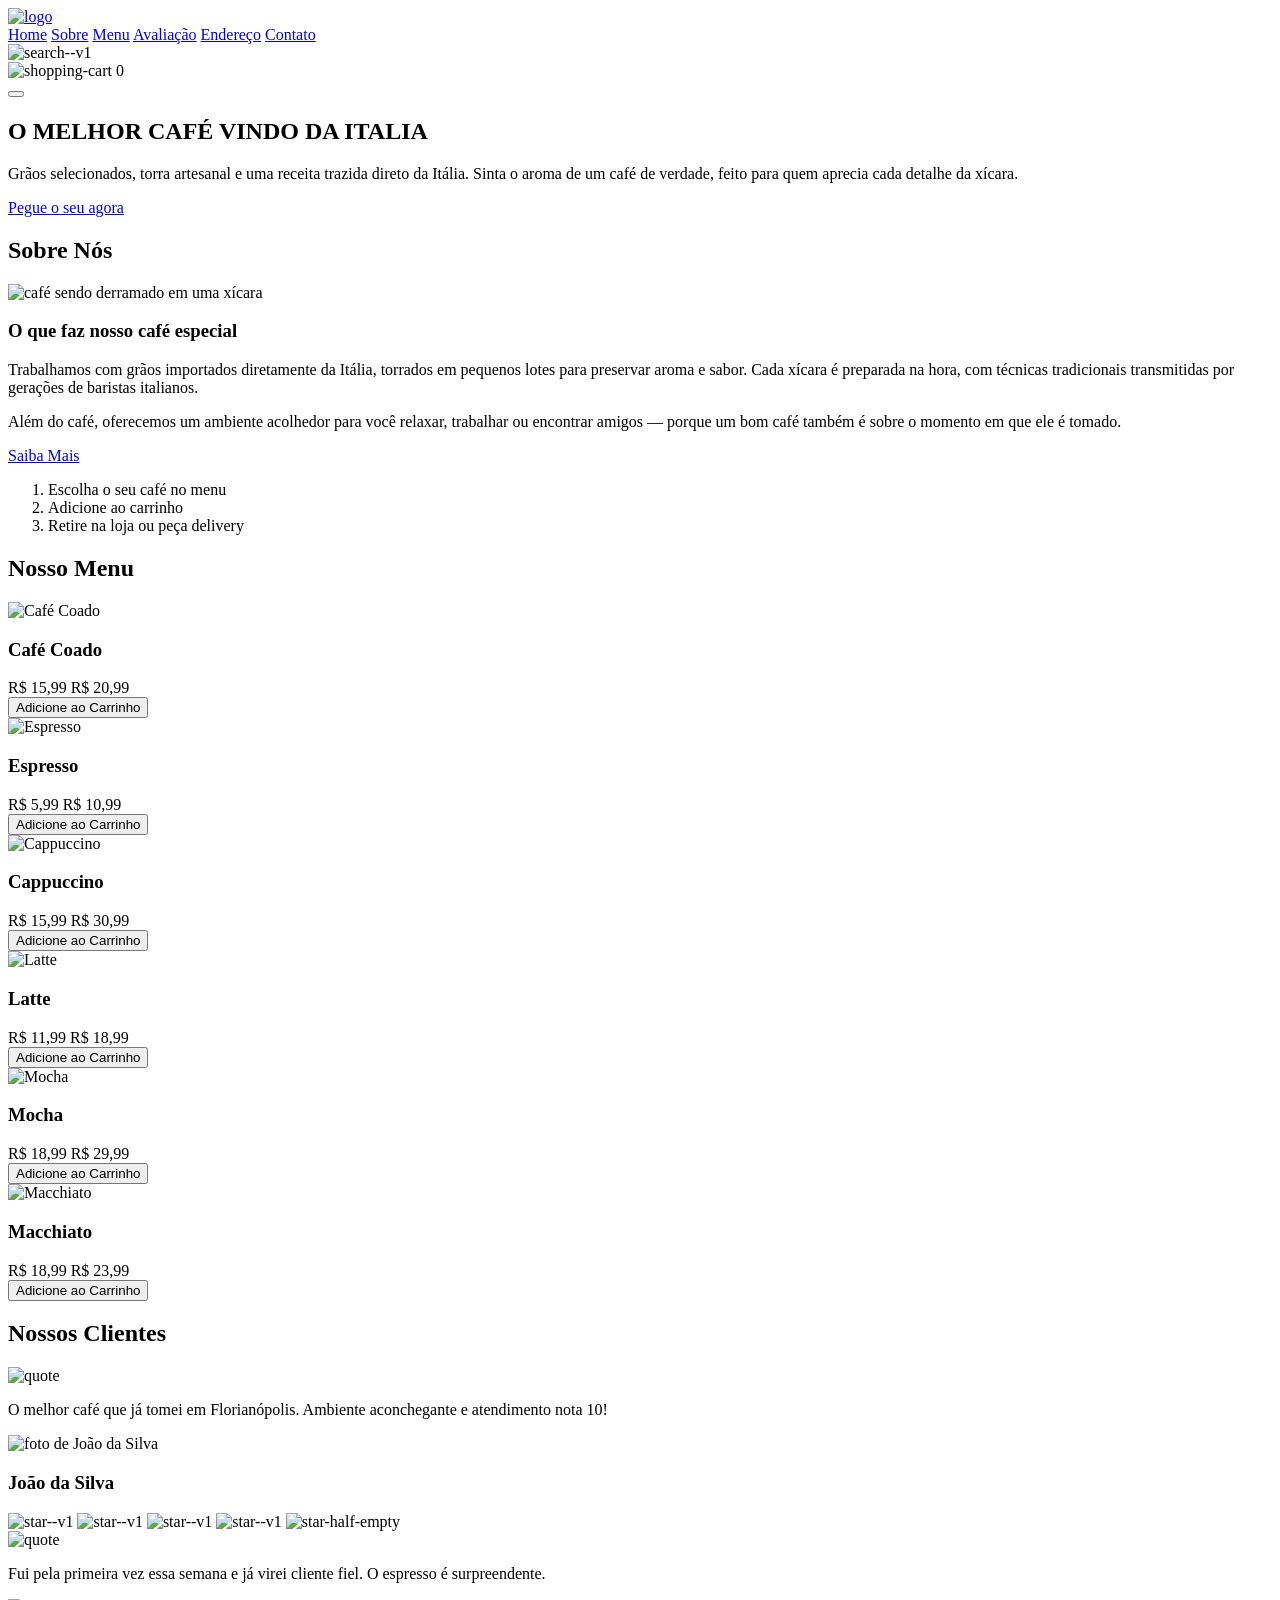
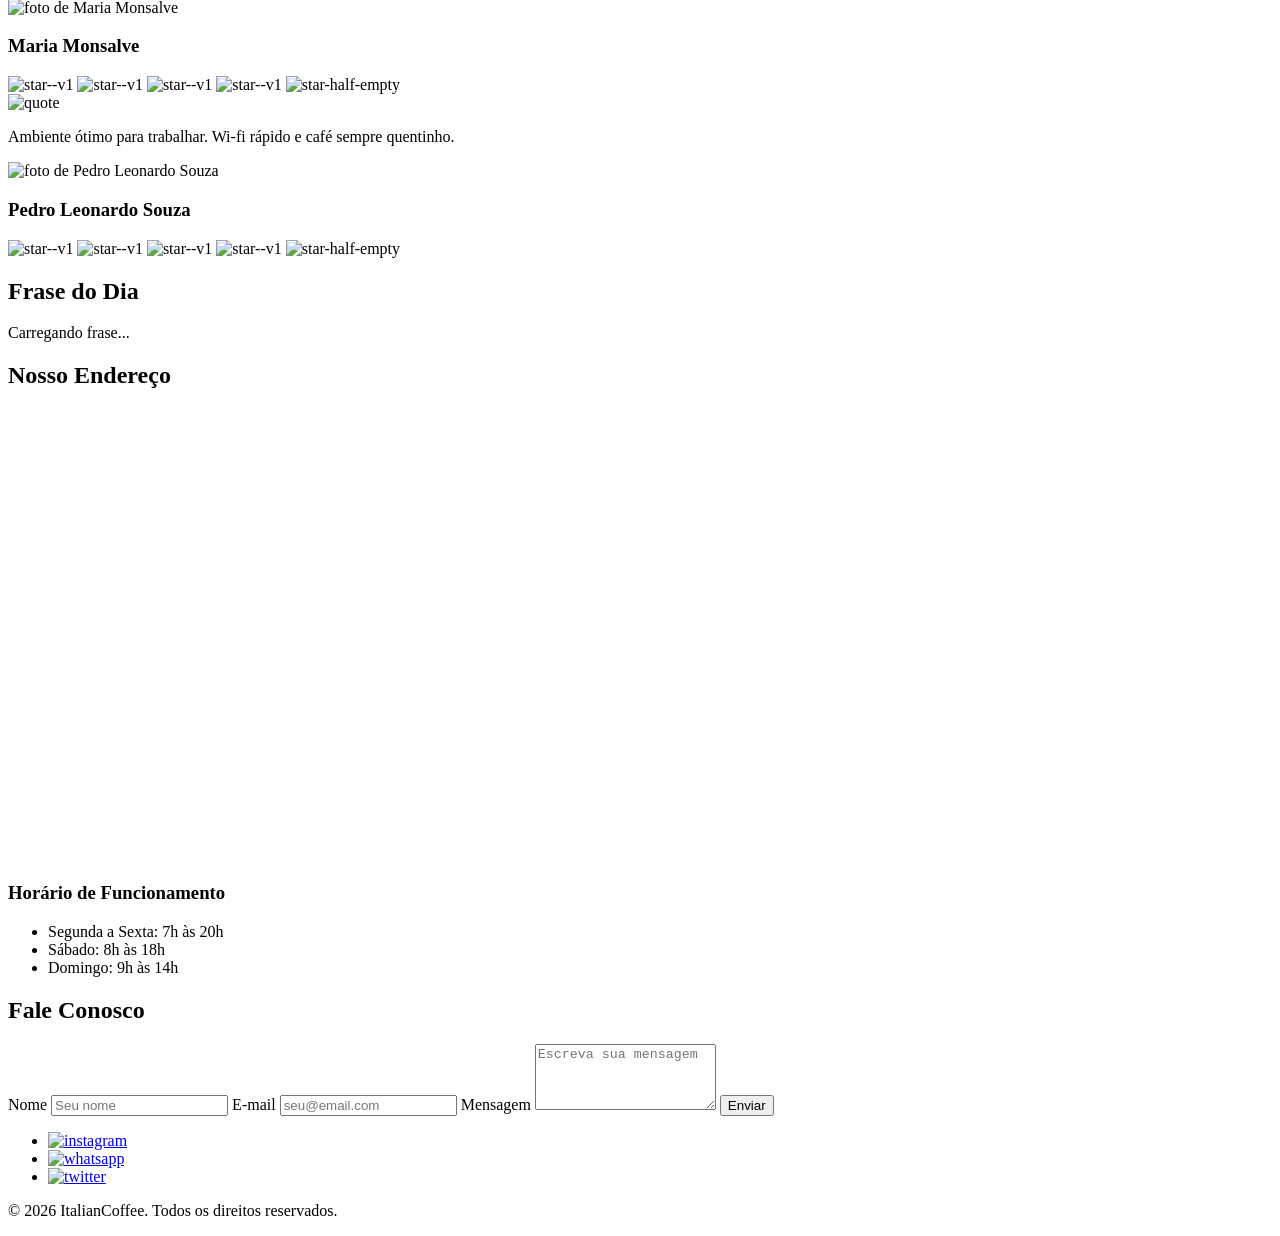
==== site/index.html @ 4438e6ff "Update HTML structure and add stylesheets" ====
<!DOCTYPE html>
<html lang="pt-br">
<head>
    <meta charset="UTF-8">
    <meta name="viewport" content="width=device-width, initial-scale=1.0">
    <link rel="preconnect" href="https://fonts.googleapis.com">
    <link rel="preconnect" href="https://fonts.gstatic.com" crossorigin>
    <link href="https://fonts.googleapis.com/css2?family=Playfair+Display:wght@400..900&family=Roboto:wght@100..900&display=swap" rel="stylesheet">
    <title>ItalianCoffee</title>
    <link rel="stylesheet" href="style.css">
</head>
<body>
    <header class="header">
        <section>
            <a href="#" class="logo">
                <img src="image/logo.png" alt="logo">
            </a>

            <nav class="navbar" id="navbar">
                <a href="#home">Home</a>
                <a href="#about">Sobre</a>
                <a href="#menu">Menu</a>
                <a href="#review">Avaliação</a>
                <a href="#address">Endereço</a>
                <a href="#contact">Contato</a>
            </nav>

            <div class="icons">
                <img width="30" height="30" src="https://img.icons8.com/ios-filled/30/ffffff/search--v1.png" alt="search--v1"/>
                <div class="cart-wrapper">
                    <img id="cart-icon" width="30" height="30" src="https://img.icons8.com/material-rounded/30/ffffff/shopping-cart.png" alt="shopping-cart"/>
                    <span id="cart-count" class="cart-count">0</span>
                </div>
                <button id="menu-toggle" class="menu-toggle" aria-label="Abrir menu">
                    <span></span><span></span><span></span>
                </button>
            </div>
        </section>
    </header>

    <main>
        <div class="home-container">
            <section id="home">
                <div class="content">
                    <h1>O MELHOR CAFÉ VINDO DA ITALIA</h1>
                    <p>Grãos selecionados, torra artesanal e uma receita trazida direto da Itália. Sinta o aroma de um café de verdade, feito para quem aprecia cada detalhe da xícara.</p>
                    <a href="#menu" class="btn">Pegue o seu agora</a>
                </div>
            </section>
        </div>

        <section class="about" id="about">
            <h2 class="title">Sobre <span>Nós</span></h2>
            <div class="row">
                <div class="container-image">
                    <img src="image/home-img.jpg" alt="café sendo derramado em uma xícara">
                </div>
                <div class="content">
                    <h3>O que faz nosso café especial</h3>
                    <p>Trabalhamos com grãos importados diretamente da Itália, torrados em pequenos lotes para preservar aroma e sabor. Cada xícara é preparada na hora, com técnicas tradicionais transmitidas por gerações de baristas italianos.</p>
                    <p>Além do café, oferecemos um ambiente acolhedor para você relaxar, trabalhar ou encontrar amigos — porque um bom café também é sobre o momento em que ele é tomado.</p>
                    <a href="#menu" class="btn">Saiba Mais</a>

                    <ol class="steps">
                        <li>Escolha o seu café no menu</li>
                        <li>Adicione ao carrinho</li>
                        <li>Retire na loja ou peça delivery</li>
                    </ol>
                </div>
            </div>
        </section>

        <section class="menu" id="menu">
            <h2 class="title">Nosso <span>Menu</span></h2>

            <div class="box-container">
                <div class="box">
                    <img src="image/menu-1.png" alt="Café Coado">
                    <h3>Café Coado</h3>
                    <div class="price">R$ 15,99 <span>R$ 20,99</span></div>
                    <button class="btn add-to-cart" data-name="Café Coado" data-price="15.99">Adicione ao Carrinho</button>
                </div>
                <div class="box">
                    <img src="image/menu-2.png" alt="Espresso">
                    <h3>Espresso</h3>
                    <div class="price">R$ 5,99 <span>R$ 10,99</span></div>
                    <button class="btn add-to-cart" data-name="Espresso" data-price="5.99">Adicione ao Carrinho</button>
                </div>
                <div class="box">
                    <img src="image/menu-3.png" alt="Cappuccino">
                    <h3>Cappuccino</h3>
                    <div class="price">R$ 15,99 <span>R$ 30,99</span></div>
                    <button class="btn add-to-cart" data-name="Cappuccino" data-price="15.99">Adicione ao Carrinho</button>
                </div>
                <div class="box">
                    <img src="image/menu-4.png" alt="Latte">
                    <h3>Latte</h3>
                    <div class="price">R$ 11,99 <span>R$ 18,99</span></div>
                    <button class="btn add-to-cart" data-name="Latte" data-price="11.99">Adicione ao Carrinho</button>
                </div>
                <div class="box">
                    <img src="image/menu-5.png" alt="Mocha">
                    <h3>Mocha</h3>
                    <div class="price">R$ 18,99 <span>R$ 29,99</span></div>
                    <button class="btn add-to-cart" data-name="Mocha" data-price="18.99">Adicione ao Carrinho</button>
                </div>
                <div class="box">
                    <img src="image/menu-6.png" alt="Macchiato">
                    <h3>Macchiato</h3>
                    <div class="price">R$ 18,99 <span>R$ 23,99</span></div>
                    <button class="btn add-to-cart" data-name="Macchiato" data-price="18.99">Adicione ao Carrinho</button>
                </div>
            </div>
        </section>

        <section class="review" id="review">
            <h2 class="title">Nossos <span>Clientes</span></h2>
            <div class="box-container">
                <article class="box">
                    <img src="image/quote-img.png" alt="quote">
                    <p>O melhor café que já tomei em Florianópolis. Ambiente aconchegante e atendimento nota 10!</p>
                    <img src="image/pic-1.png" alt="foto de João da Silva" class="user">
                    <h3>João da Silva</h3>
                    <div class="stars">
                        <img width="30" height="30" src="https://img.icons8.com/ios-filled/30/ffffff/star--v1.png" alt="star--v1"/>
                        <img width="30" height="30" src="https://img.icons8.com/ios-filled/30/ffffff/star--v1.png" alt="star--v1"/>
                        <img width="30" height="30" src="https://img.icons8.com/ios-filled/30/ffffff/star--v1.png" alt="star--v1"/>
                        <img width="30" height="30" src="https://img.icons8.com/ios-filled/30/ffffff/star--v1.png" alt="star--v1"/>
                        <img width="30" height="30" src="https://img.icons8.com/ios-filled/30/ffffff/star-half-empty.png" alt="star-half-empty"/>
                    </div>
                </article>
                <article class="box">
                    <img src="image/quote-img.png" alt="quote">
                    <p>Fui pela primeira vez essa semana e já virei cliente fiel. O espresso é surpreendente.</p>
                    <img src="image/pic-2.png" alt="foto de Maria Monsalve" class="user">
                    <h3>Maria Monsalve</h3>
                    <div class="stars">
                        <img width="30" height="30" src="https://img.icons8.com/ios-filled/30/ffffff/star--v1.png" alt="star--v1"/>
                        <img width="30" height="30" src="https://img.icons8.com/ios-filled/30/ffffff/star--v1.png" alt="star--v1"/>
                        <img width="30" height="30" src="https://img.icons8.com/ios-filled/30/ffffff/star--v1.png" alt="star--v1"/>
                        <img width="30" height="30" src="https://img.icons8.com/ios-filled/30/ffffff/star--v1.png" alt="star--v1"/>
                        <img width="30" height="30" src="https://img.icons8.com/ios-filled/30/ffffff/star-half-empty.png" alt="star-half-empty"/>
                    </div>
                </article>
                <article class="box">
                    <img src="image/quote-img.png" alt="quote">
                    <p>Ambiente ótimo para trabalhar. Wi-fi rápido e café sempre quentinho.</p>
                    <img src="image/pic-3.png" alt="foto de Pedro Leonardo Souza" class="user">
                    <h3>Pedro Leonardo Souza</h3>
                    <div class="stars">
                        <img width="30" height="30" src="https://img.icons8.com/ios-filled/30/ffffff/star--v1.png" alt="star--v1"/>
                        <img width="30" height="30" src="https://img.icons8.com/ios-filled/30/ffffff/star--v1.png" alt="star--v1"/>
                        <img width="30" height="30" src="https://img.icons8.com/ios-filled/30/ffffff/star--v1.png" alt="star--v1"/>
                        <img width="30" height="30" src="https://img.icons8.com/ios-filled/30/ffffff/star--v1.png" alt="star--v1"/>
                        <img width="30" height="30" src="https://img.icons8.com/ios-filled/30/ffffff/star-half-empty.png" alt="star-half-empty"/>
                    </div>
                </article>
            </div>
        </section>

        <section class="quote-of-day" id="quote-of-day">
            <h2 class="title">Frase do <span>Dia</span></h2>
            <p id="daily-quote">Carregando frase...</p>
        </section>

        <section class="address" id="address">
            <h2 class="title">Nosso <span>Endereço</span></h2>
            <div class="address-row">
                <iframe src="https://www.google.com/maps/embed?pb=!1m18!1m12!1m3!1d3466.1487764805815!2d-53.811989600000004!3d-29.686466!2m3!1f0!2f0!3f0!3m2!1i1024!2i768!4f13.1!3m3!1m2!1s0x9503cb576c69a40f%3A0x71aed752d0e5913a!2sThe%20Coffee!5e0!3m2!1spt-BR!2sbr!4v1779195147299!5m2!1spt-BR!2sbr" width="600" height="450" style="border:0;" allowfullscreen loading="lazy" referrerpolicy="no-referrer-when-downgrade"></iframe>

                <aside class="hours">
                    <h3>Horário de Funcionamento</h3>
                    <ul>
                        <li>Segunda a Sexta: 7h às 20h</li>
                        <li>Sábado: 8h às 18h</li>
                        <li>Domingo: 9h às 14h</li>
                    </ul>
                </aside>
            </div>
        </section>

        <section class="contact" id="contact">
            <h2 class="title">Fale <span>Conosco</span></h2>
            <form id="contact-form" class="contact-form" novalidate>
                <label for="name">Nome</label>
                <input type="text" id="name" name="name" placeholder="Seu nome">

                <label for="email">E-mail</label>
                <input type="email" id="email" name="email" placeholder="seu@email.com">

                <label for="message">Mensagem</label>
                <textarea id="message" name="message" rows="4" placeholder="Escreva sua mensagem"></textarea>

                <button type="submit" class="btn">Enviar</button>
                <p id="form-feedback" class="form-feedback" aria-live="polite"></p>
            </form>
        </section>
    </main>

    <footer class="footer">
        <ul class="share">
            <li><a href="#"><img width="30" height="30" src="https://img.icons8.com/material-outlined/30/ffffff/instagram-new--v1.png" alt="instagram"/></a></li>
            <li><a href="#"><img width="30" height="30" src="https://img.icons8.com/ios-glyphs/30/ffffff/whatsapp.png" alt="whatsapp"/></a></li>
            <li><a href="#"><img width="30" height="30" src="https://img.icons8.com/ios-filled/30/ffffff/twitterx--v1.png" alt="twitter"/></a></li>
        </ul>
        <p>&copy; 2026 ItalianCoffee. Todos os direitos reservados.</p>
    </footer>

    <script src="script.js"></script>
</body>
</html>
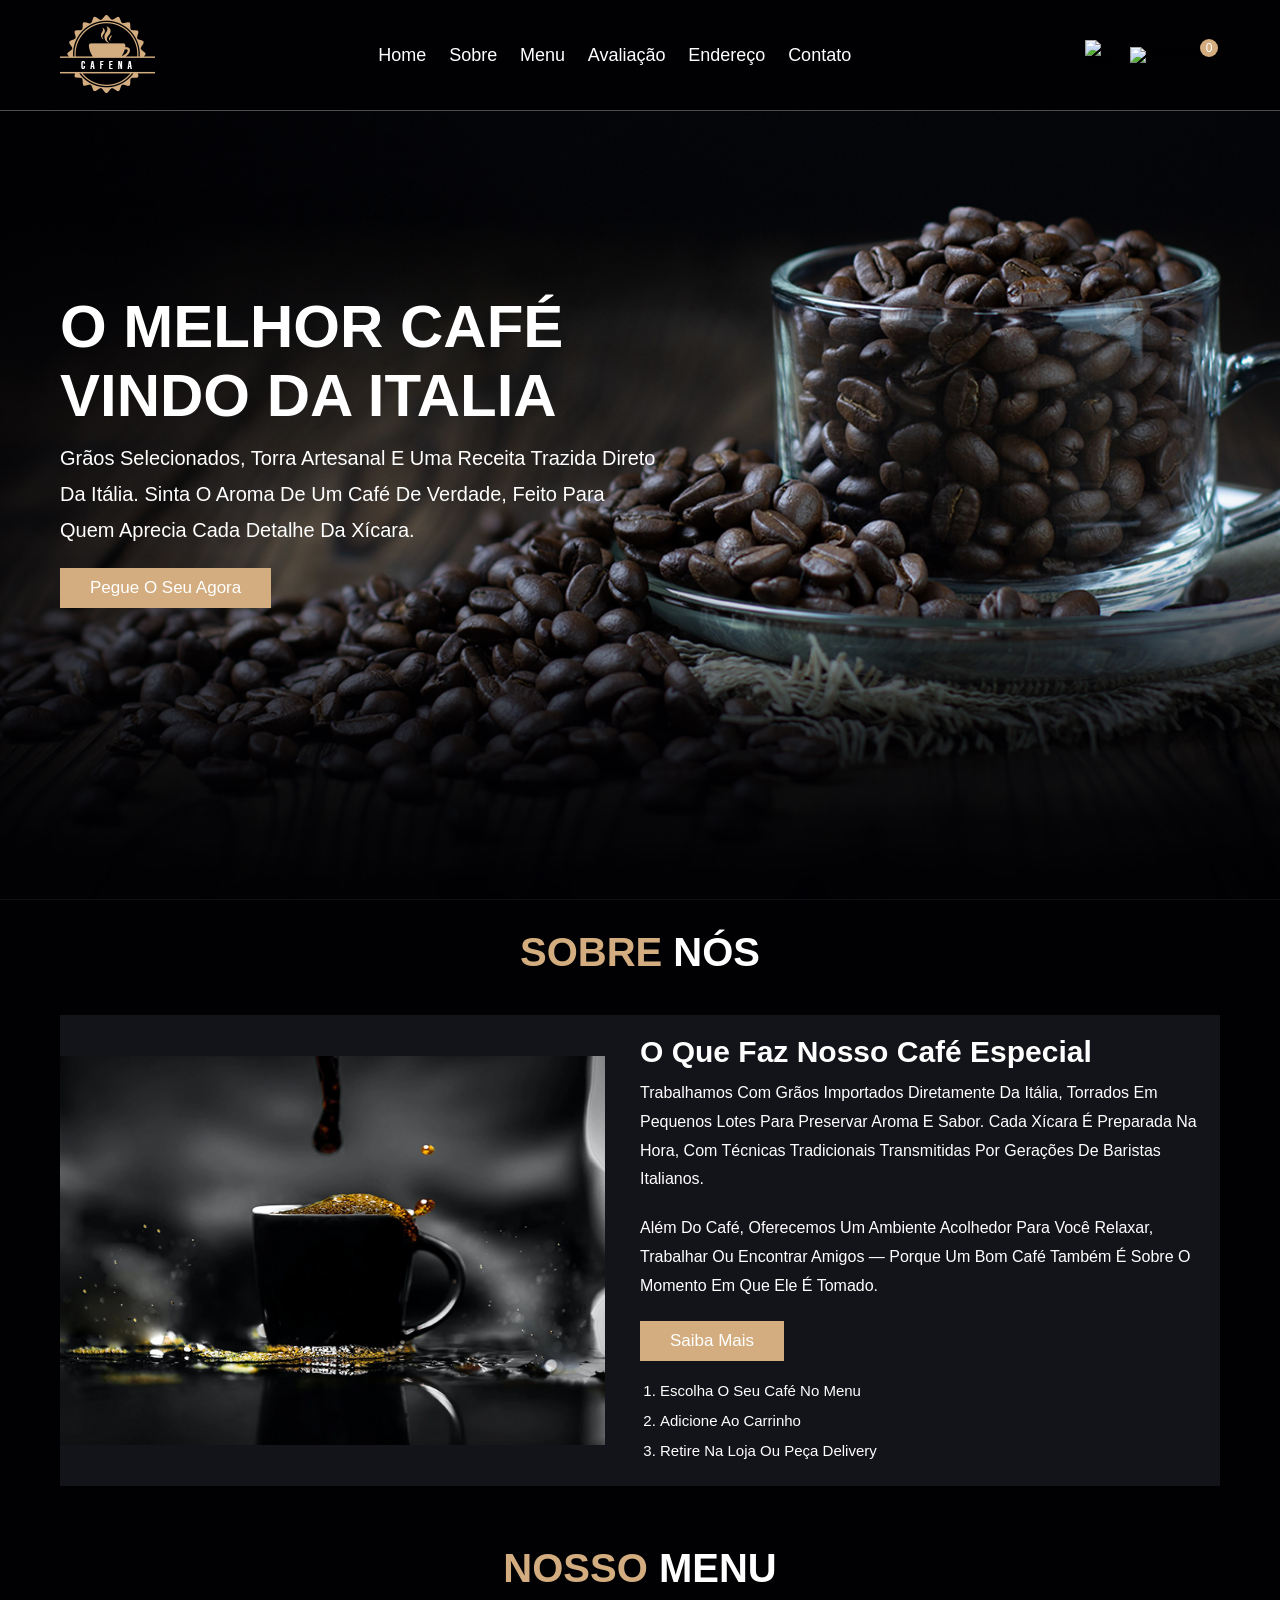
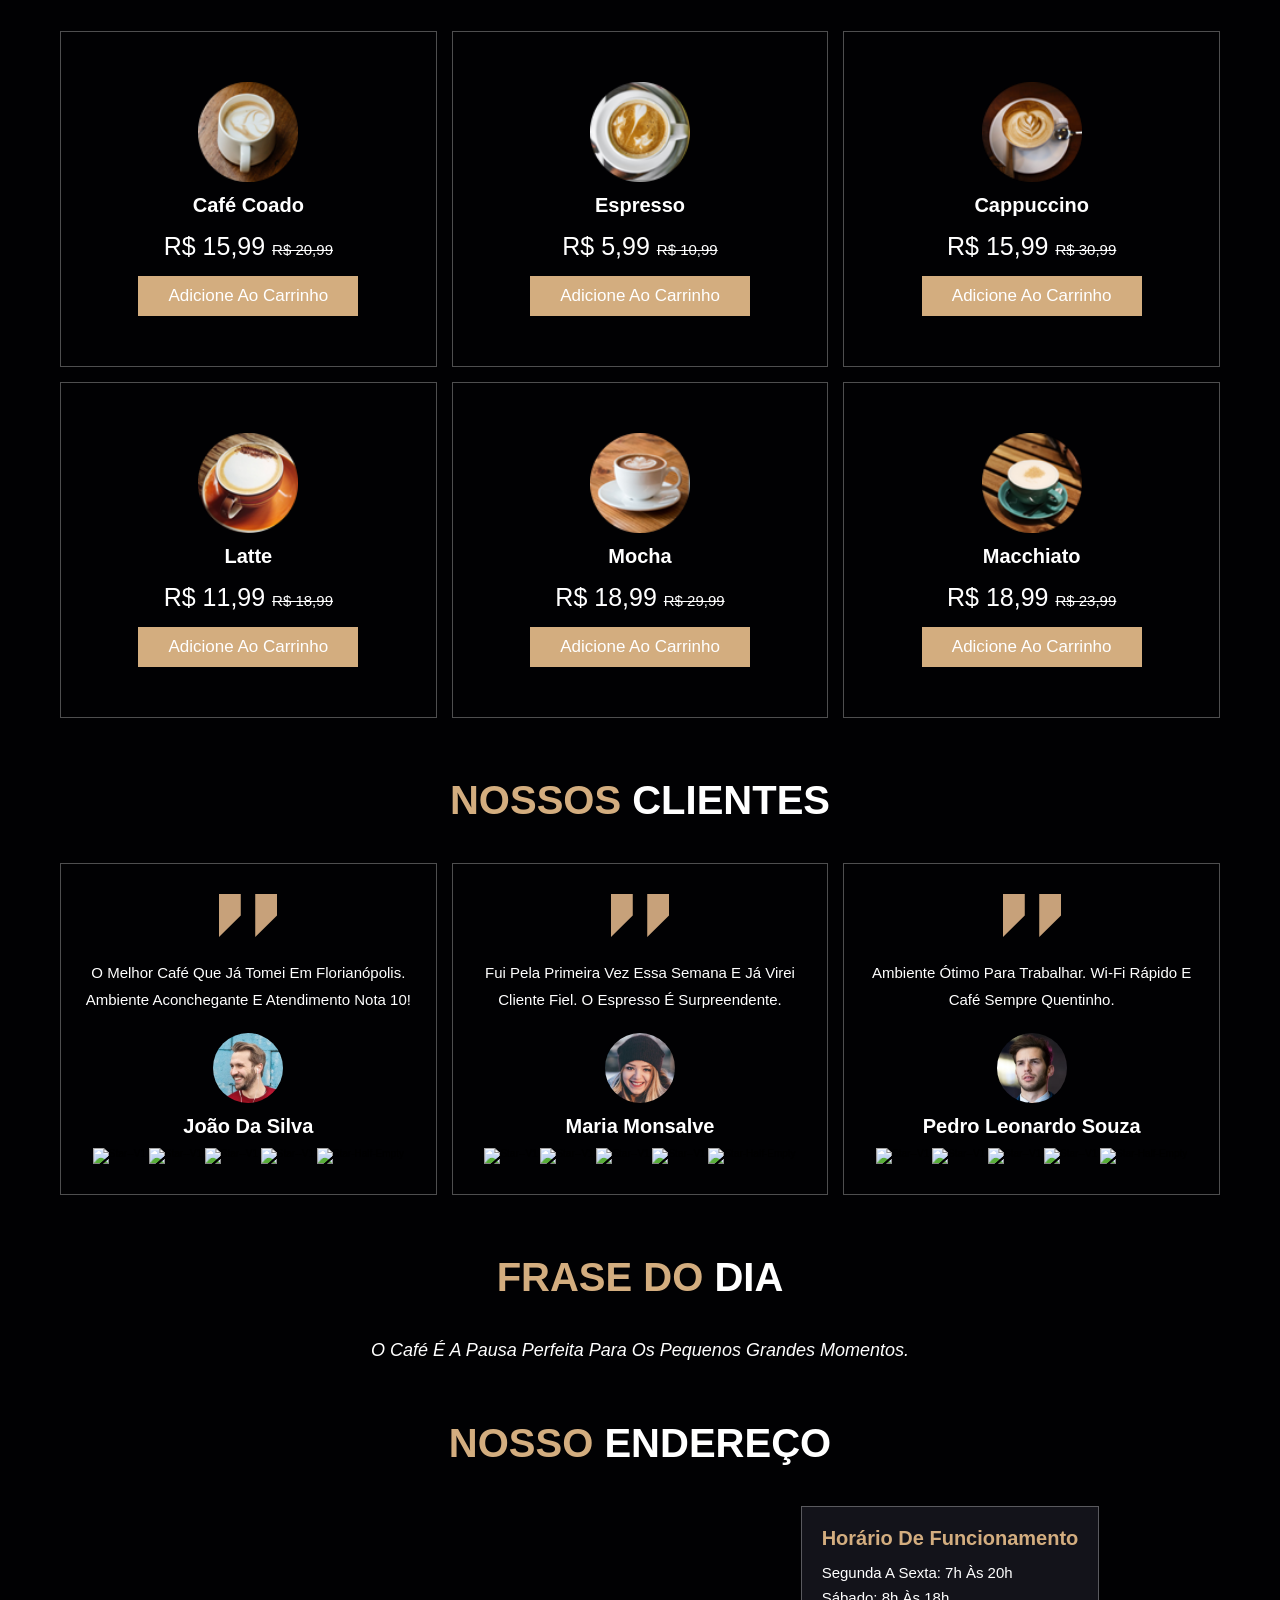
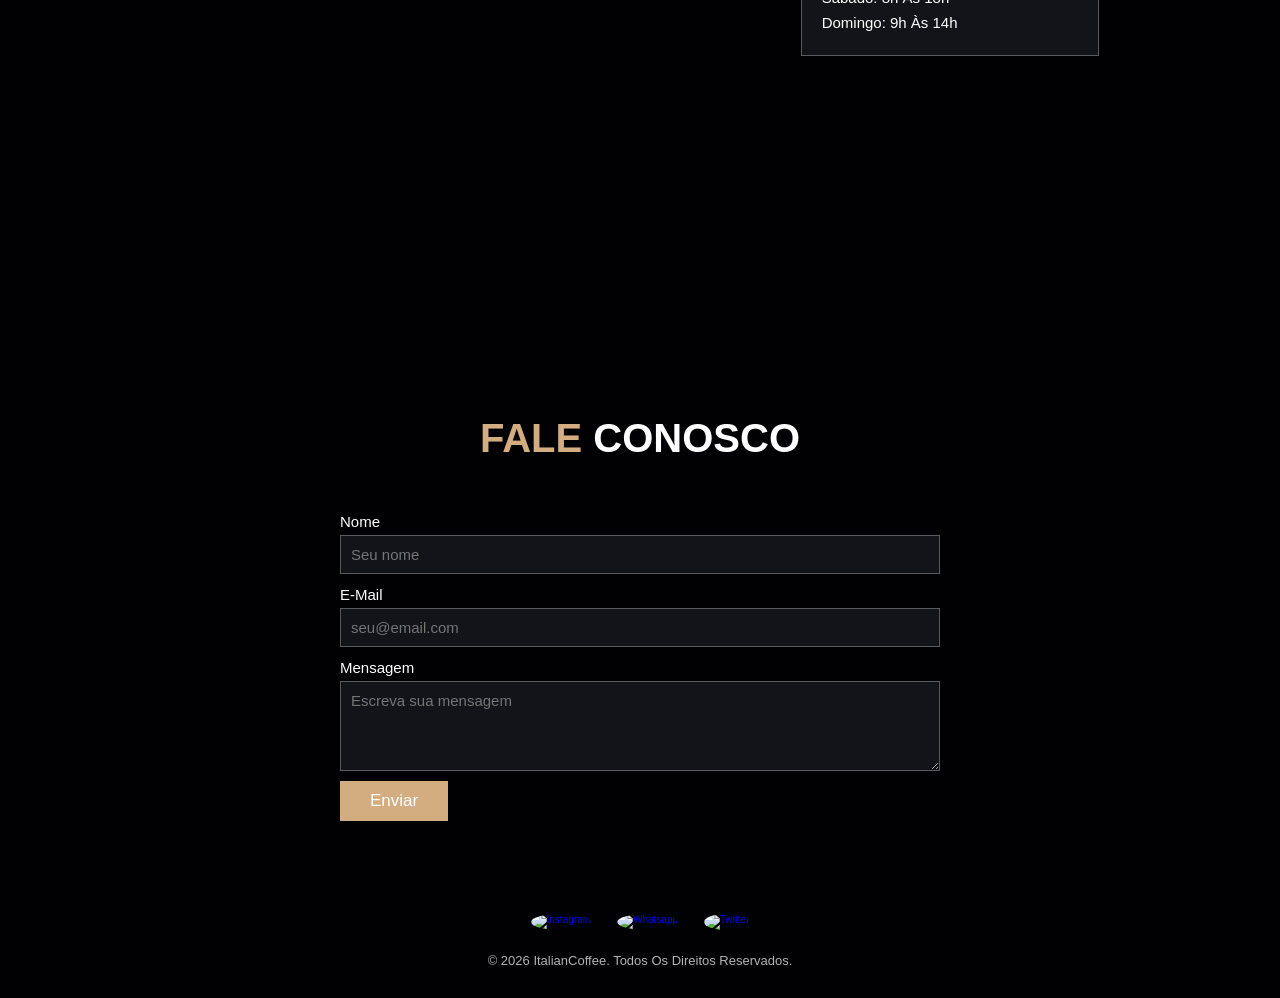
==== commit f4da9967: "Add files via upload" ====
--- a/site/index.html
+++ b/site/index.html
@@ -7,7 +7,7 @@
     <link rel="preconnect" href="https://fonts.gstatic.com" crossorigin>
     <link href="https://fonts.googleapis.com/css2?family=Playfair+Display:wght@400..900&family=Roboto:wght@100..900&display=swap" rel="stylesheet">
     <title>ItalianCoffee</title>
-    <link rel="stylesheet" href="style.css">
+    <link rel="stylesheet" href="css/index.css">
 </head>
 <body>
     <header class="header">
@@ -53,7 +53,7 @@
             <h2 class="title">Sobre <span>Nós</span></h2>
             <div class="row">
                 <div class="container-image">
-                    <img src="image/home-img.jpg" alt="café sendo derramado em uma xícara">
+                    <img src="image\cafederramando.jpg" alt="café sendo derramado em uma xícara">
                 </div>
                 <div class="content">
                     <h3>O que faz nosso café especial</h3>
@@ -206,6 +206,6 @@
         <p>&copy; 2026 ItalianCoffee. Todos os direitos reservados.</p>
     </footer>
 
-    <script src="script.js"></script>
+    <script src="js/index.js"></script>
 </body>
 </html>
--- a/site/css/index.css
+++ b/site/css/index.css
@@ -0,0 +1,468 @@
+:root {
+    --main-color: #d3ad7f;
+    --black: #13131a;
+    --bg: #010103;
+    --border: 0.1rem solid rgba(255,255,255,0.3);
+    font-size: 10px;
+}
+
+* {
+    margin: 0;
+    padding: 0;
+    outline: none;
+    border: none;
+    text-decoration: none;
+    text-transform: capitalize;
+    transition: 0.2s linear;
+    font-family: "Roboto", sans-serif;
+    box-sizing: border-box;
+}
+
+body {
+    background-color: var(--bg);
+}
+
+section {
+    padding: 3rem 2rem;
+    margin: 0 auto;
+    max-width: 1200px;
+}
+
+/* seletor de ID: garante que as âncoras do menu nao fiquem escondidas atrás do header fixo */
+#home,
+#about,
+#menu,
+#review,
+#address,
+#contact,
+#quote-of-day {
+    scroll-margin-top: 8rem;
+}
+
+.header {
+    position: fixed;
+    top: 0;
+    left: 0;
+    right: 0;
+    z-index: 99;
+    border-bottom: var(--border);
+    background-color: var(--bg);
+}
+
+.header section {
+    display: flex;
+    align-items: center;
+    justify-content: space-between;
+    padding-top: 1.5rem;
+    padding-bottom: 1.5rem;
+}
+
+.navbar a {
+    margin: 0 1rem;
+    font-size: 1.8rem;
+    color: #ffff;
+}
+
+.navbar a:hover {
+    color: var(--main-color);
+    border-bottom: 0.1rem solid var(--main-color);
+    padding-bottom: 0.5rem;
+    font-size: 2rem;
+}
+
+.icons {
+    margin: 1rem;
+    display: flex;
+    align-items: center;
+    gap: 1.5rem;
+}
+
+.icons img {
+    cursor: pointer;
+}
+
+.icons img:hover {
+    width: 40px;
+    height: 40px;
+}
+
+.cart-wrapper {
+    position: relative;
+    display: inline-block;
+}
+
+.cart-count {
+    position: absolute;
+    top: -0.8rem;
+    right: -0.8rem;
+    background: var(--main-color);
+    color: #fff;
+    font-size: 1.2rem;
+    min-width: 1.8rem;
+    height: 1.8rem;
+    border-radius: 50%;
+    display: flex;
+    align-items: center;
+    justify-content: center;
+}
+
+.menu-toggle {
+    display: none;
+    flex-direction: column;
+    gap: 0.5rem;
+    background: transparent;
+    cursor: pointer;
+}
+
+.menu-toggle span {
+    width: 2.5rem;
+    height: 0.3rem;
+    background: #fff;
+    display: block;
+}
+
+.btn {
+    background: var(--main-color);
+    color: #ffff;
+    padding: 1rem 3rem;
+    font-size: 1.7rem;
+    cursor: pointer;
+    margin-top: 1rem;
+    display: inline-block;
+}
+
+.btn:hover {
+    letter-spacing: 0.1rem;
+}
+
+.home-container {
+    background: url("../image/home-img.jpg");
+    height: 100vh;
+    background-position: center;
+    background-size: cover;
+}
+
+.home-container section {
+    display: flex;
+    align-items: center;
+    min-height: 100vh;
+}
+
+.content {
+    max-width: 60rem;
+    animation: fadeIn 1s ease-in;
+}
+
+@keyframes fadeIn {
+    from { opacity: 0; transform: translateY(1.5rem); }
+    to { opacity: 1; transform: translateY(0); }
+}
+
+.content h1 {
+    color: #ffff;
+    font-size: 6rem;
+}
+
+.content p {
+    color: #ffff;
+    font-size: 2rem;
+    font-weight: 100;
+    line-height: 1.8;
+    padding: 1rem 0;
+}
+
+.title {
+    font-size: 4rem;
+    color: var(--main-color);
+    text-align: center;
+    text-transform: uppercase;
+    margin-bottom: 4rem;
+}
+
+.title span {
+    color: #ffff;
+    text-transform: uppercase;
+}
+
+.about .row {
+    display: flex;
+    align-items: center;
+    background-color: var(--black);
+    gap: 1.5rem;
+}
+
+.about .row .container-image img {
+    width: 100%;
+    display: block;
+    object-fit: cover;
+}
+
+.about .row .content {
+    padding: 2rem;
+}
+
+.about .row .content h3 {
+    font-size: 3rem;
+    color: #ffff;
+}
+
+.about .row .content p {
+    font-size: 1.6rem;
+    color: #ffff;
+    padding: 1rem 0;
+    line-height: 1.8;
+}
+
+.about .steps {
+    color: #fff;
+    font-size: 1.5rem;
+    margin: 1.5rem 0 0 2rem;
+    line-height: 2;
+}
+
+.box-container {
+    display: grid;
+    grid-template-columns: repeat(auto-fit, minmax(30rem, 1fr));
+    gap: 1.5rem;
+}
+
+.menu .box-container .box {
+    text-align: center;
+    border: var(--border);
+    padding: 5rem;
+    cursor: pointer;
+}
+
+.menu .box-container .box img {
+    height: 10rem;
+}
+
+.menu .box-container .box h3 {
+    color: #fff;
+    font-size: 2rem;
+    padding: 1rem 0;
+}
+
+.menu .box-container .box .price {
+    color: #fff;
+    font-size: 2.5rem;
+    padding: 0.5rem 0;
+}
+
+.menu .box-container .box .price span {
+    font-size: 1.5rem;
+    text-decoration: line-through;
+    font-weight: lighter;
+}
+
+.menu .box-container .box:hover {
+    background-color: #fff;
+}
+
+.menu .box-container .box:hover > * {
+    color: var(--black);
+}
+
+.add-to-cart {
+    font-family: inherit;
+    font-size: 1.7rem;
+}
+
+.review .box-container .box {
+    border: var(--border);
+    text-align: center;
+    padding: 3rem 2rem;
+}
+
+.review .box-container .box h3 {
+    color: #ffff;
+    font-size: 2rem;
+    margin: 1rem 0;
+}
+
+.review .box-container .box p {
+    font-size: 1.5rem;
+    color: #ffff;
+    padding: 2rem 0;
+    line-height: 1.8;
+    font-weight: lighter;
+}
+
+.review .box-container .box .user {
+    height: 7rem;
+    width: 7rem;
+    border-radius: 50%;
+}
+
+.quote-of-day {
+    text-align: center;
+}
+
+#daily-quote {
+    color: #fff;
+    font-size: 1.8rem;
+    font-style: italic;
+    max-width: 70rem;
+    margin: 0 auto;
+}
+
+.address-row {
+    display: flex;
+    align-items: flex-start;
+    justify-content: center;
+    gap: 2rem;
+    flex-wrap: wrap;
+}
+
+.hours {
+    background-color: var(--black);
+    color: #fff;
+    padding: 2rem;
+    min-width: 25rem;
+    border: var(--border);
+}
+
+.hours h3 {
+    font-size: 2rem;
+    color: var(--main-color);
+    margin-bottom: 1rem;
+}
+
+.hours ul li {
+    list-style: none;
+    font-size: 1.5rem;
+    padding: 0.4rem 0;
+}
+
+.contact-form {
+    max-width: 60rem;
+    margin: 0 auto;
+    display: flex;
+    flex-direction: column;
+}
+
+.contact-form label {
+    color: #fff;
+    font-size: 1.5rem;
+    margin-top: 1.2rem;
+}
+
+.contact-form input,
+.contact-form textarea {
+    background-color: var(--black);
+    border: var(--border);
+    color: #fff;
+    padding: 1rem;
+    font-size: 1.5rem;
+    margin-top: 0.5rem;
+    text-transform: none;
+}
+
+.contact-form input:focus,
+.contact-form textarea:focus {
+    border: 0.1rem solid var(--main-color);
+}
+
+.contact-form .btn {
+    align-self: flex-start;
+}
+
+.form-feedback {
+    color: var(--main-color);
+    font-size: 1.5rem;
+    margin-top: 1rem;
+}
+
+.footer {
+    text-align: center;
+    padding: 3rem 2rem;
+}
+
+.footer .share {
+    padding: 1rem 0;
+    display: flex;
+    justify-content: center;
+    list-style: none;
+}
+
+.footer .share img {
+    margin: 0.3rem;
+    cursor: pointer;
+    border-radius: 50%;
+    padding: 1rem;
+}
+
+.footer .share img:hover {
+    background-color: var(--main-color);
+}
+
+.footer p {
+    color: #fff;
+    font-size: 1.3rem;
+    opacity: 0.7;
+}
+
+/* ===== Responsividade ===== */
+@media (max-width: 991px) {
+    .content h1 {
+        font-size: 4.5rem;
+    }
+}
+
+@media (max-width: 768px) {
+    .menu-toggle {
+        display: flex;
+    }
+
+    .navbar {
+        position: absolute;
+        top: 100%;
+        left: 0;
+        right: 0;
+        background-color: var(--bg);
+        border-bottom: var(--border);
+        flex-direction: column;
+        align-items: center;
+        display: none;
+        padding: 1rem 0;
+    }
+
+    .navbar.active {
+        display: flex;
+    }
+
+    .navbar a {
+        display: block;
+        margin: 1rem 0;
+    }
+
+    .about .row {
+        flex-direction: column;
+    }
+
+    .content h1 {
+        font-size: 3.5rem;
+    }
+
+    .content p {
+        font-size: 1.6rem;
+    }
+
+    .title {
+        font-size: 3rem;
+    }
+}
+
+@media (max-width: 450px) {
+    .content h1 {
+        font-size: 2.8rem;
+    }
+
+    section {
+        padding: 3rem 1.2rem;
+    }
+
+    .menu .box-container .box {
+        padding: 3rem 1.5rem;
+    }
+}
